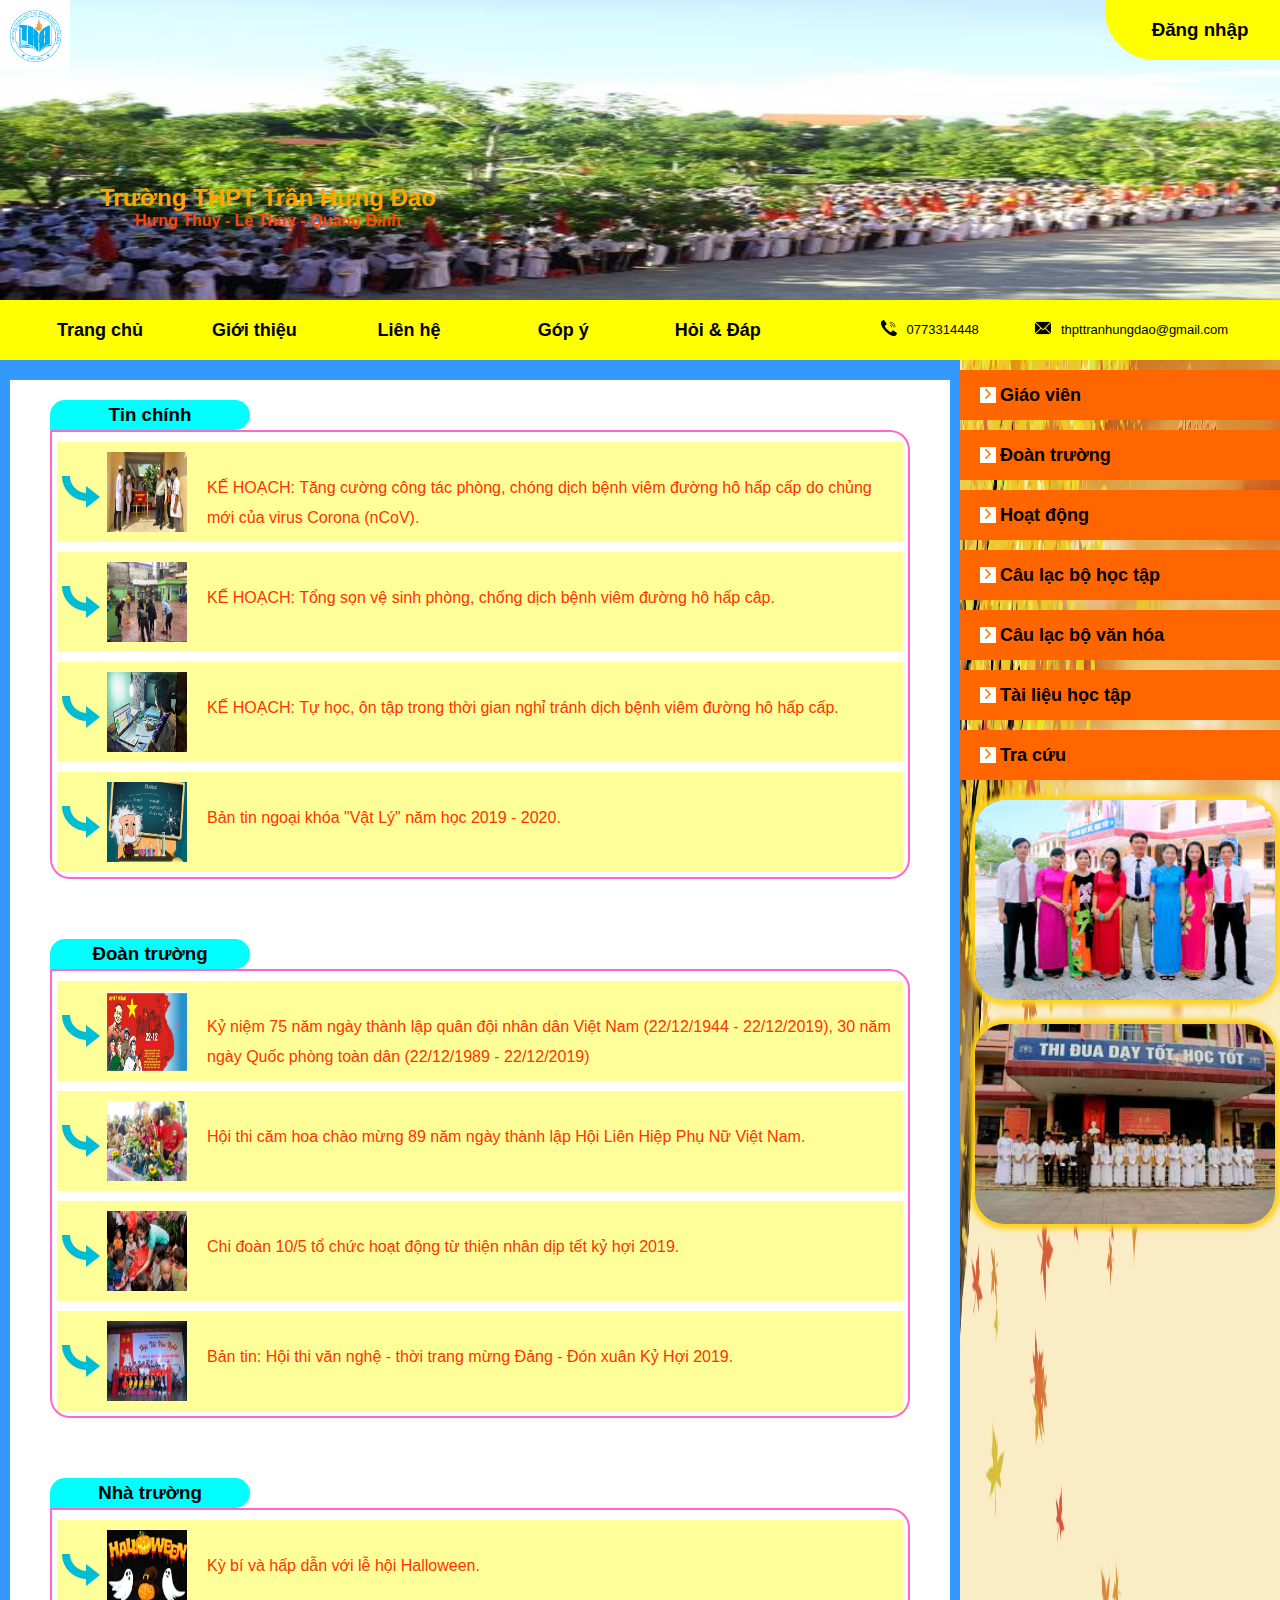
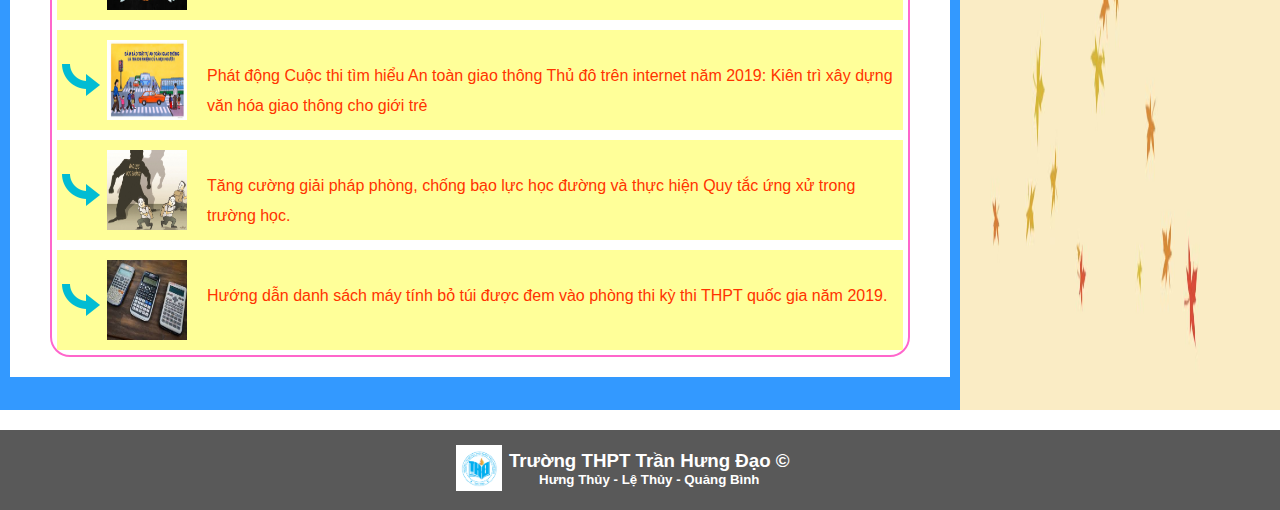
==== XayDungTrang-Web/Assignment/code/index.html @ 72043b34 "Di chuyen vao foder XayDungTrang-Web/" ====
<!DOCTYPE html>
<html lang="en">
<head>
    <meta charset="UTF-8">
    <meta name="viewport" content="width=device-width, initial-scale=1.0">
    <title>Trường THPT Trần Hưng Đạo</title>
    <link rel="icon" href="../image/logo.png">
    <link rel="stylesheet" href="./CSS/index.css">
</head>
<body>
    <header>
        <img id="logo" src="../image/logo.png" alt="logo" width="70px" height="70px">
        <h3>Đăng nhập</h3>
        <div>
            <h2>Trường THPT Trần Hưng Đạo</h2>
            <h4>Hưng Thủy - Lệ Thủy - Quảng Bình</h4>
        </div>
    </header>
    <nav>
        <ul class="menu">
            <li><a href="#">Trang chủ</a> <div></div></li>
            <li><a href="#">Giới thiệu</a> <div></div></li>
            <li><a href="#">Liên hệ</a> <div></div></li>
            <li><a href="#">Góp ý</a> <div></div></li>
            <li><a href="#">Hỏi & Đáp</a> <div></div></li>
         </ul>
        <ul class="contact">
            <li id="special">
                <img src="../image/call.png" alt="" width="16px" height="16px">
                <p>0773314448</p>
            </li>
            <li>
                <img src="../image/email.png" alt=""  width="16px" height="16px">
                <p>thpttranhungdao@gmail.com</p>
            </li>
        </ul>
    </nav>
    <article>
       <div class="box-contents">
            <div class="box-content">
                <h3>Tin chính</h3>
                <ul class="content">
                    <li>
                        <a href="#">
                            <img src="/Assignment/image/1new.jpg" alt="" width="80px" height="80px">
                            <p>KẾ HOẠCH: Tăng cường công tác phòng, chóng dịch bệnh 
                                viêm đường hô hấp cấp do chủng mới của virus Corona (nCoV).</p>
                        </a>
                    </li>   
                    <li>
                        <a href="#">
                            <img src="/Assignment/image/2news.jpg" alt="" width="80px" height="80px">
                            <p>KẾ HOẠCH: Tổng sọn vệ sinh phòng, chống dịch bệnh viêm đường 
                                hô hấp câp.</p>
                        </a>
                    </li>
                    <li>
                        <a href="#">
                            <img src="/Assignment/image/3new.jpg" alt="" width="80px" height="80px">
                            <p>KẾ HOẠCH: Tự học, ôn tập trong thời gian nghỉ tránh dịch bệnh
                                viêm đường hô hấp cấp.</p>
                        </a>
                    </li>
                    <li>
                        <a href="#">
                            <img src="/Assignment/image/4new.jpg" alt="" width="80px" height="80px">
                            <p>Bản tin ngoại khóa "Vật Lý" năm học 2019 - 2020.</p>
                        </a>
                    </li>   
                </ul>
            </div>
            <div class="box-content">
                <h3>Đoàn trường</h3>
                <ul class="content">
                    <li>
                        <a href="#">
                            <img src="/Assignment/image/5new.jpg" alt="" width="80px" height="80px">
                           <p> Kỷ niệm 75 năm ngày thành lập quân đội nhân dân Việt Nam (22/12/1944 - 22/12/2019),
                            30 năm ngày Quốc phòng toàn dân (22/12/1989 - 22/12/2019)</p>
                        </a>
                    </li>   
                    <li>
                        <a href="#">
                            <img src="/Assignment/image/6new.jpg" alt="" width="80px" height="80px">
                            <p>Hội thi căm hoa chào mừng 89 năm ngày thành lập Hội Liên Hiệp Phụ Nữ Việt Nam.</p>
                        </a>
                    </li>
                    <li>
                        <a href="#">
                            <img src="/Assignment/image/7new.jpg" alt="" width="80px" height="80px">
                            <p>Chi đoàn 10/5 tổ chức hoạt động từ thiện nhân dịp tết kỷ hợi 2019.</p>
                        </a>
                    </li>
                    <li>
                        <a href="#">
                            <img src="/Assignment/image/8new.jpg" alt="" width="80px" height="80px">
                            <p>Bản tin: Hội thi văn nghệ -  thời trang mừng Đảng - Đón xuân Kỷ Hợi 2019.</p>
                        </a>
                    </li>   
                </ul>
            </div>
       
            <div class="box-content">
                <h3>Nhà trường</h3>
                <ul class="content">
                    <li>
                        <a href="#">
                            <img src="/Assignment/image/9new.jpg" alt="" width="80px" height="80px">
                            <p>Kỳ bí và hấp dẫn với lễ hội Halloween.</p>
                        </a>
                    </li>   
                    <li>
                        <a href="#">
                            <img src="/Assignment/image/10new.jpg" alt="" width="80px" height="80px">
                            <p>Phát động Cuộc thi tìm hiểu An toàn giao thông Thủ đô trên internet
                                năm 2019: Kiên trì xây dựng văn hóa giao thông cho giới trẻ</p>
                        </a>
                    </li>
                    <li>
                        <a href="#">
                            <img src="/Assignment/image/11new.jpg" alt="" width="80px" height="80px">
                            <p>Tăng cường giải pháp phòng, chống bạo lực học đường và thực hiện Quy tắc
                                ứng xử trong trường học.</p>
                        </a>
                    </li>
                    <li>
                        <a href="#">
                            <img src="/Assignment/image/12new.jpg" alt="" width="80px" height="80px">
                            <p>Hướng dẫn danh sách máy tính bỏ túi được đem vào phòng thi kỳ thi THPT quốc 
                                gia năm 2019.</p>

                        </a>
                    </li>   
                </ul>
            </div>
       </div>
    </article>
    <aside>
        <ul >
            <li><a href="#">Giáo viên</a></li>
            <li><a href="#">Đoàn trường</a></li>
            <li><a href="#">Hoạt động</a></li>
            <li><a href="#">Câu lạc bộ học tập</a></li>
            <li><a href="#">Câu lạc bộ văn hóa</a></li>
            <li><a href="#">Tài liệu học tập</a></li>
            <li><a href="#">Tra cứu</a></li>
        </ul>
        <div>
            <img src="/Assignment/image/download.jpg" alt="" width="300px" height="200px">
            <img src="/Assignment/image/download (1).jpg" alt="" width="300px" height="200px">
        </div>
    </aside>
    <footer>
        <div>
                <img src="/Assignment/image/logo.png" alt="" width="46px" height="46px">
                <div>
                        <h3>Trường THPT Trần Hưng Đạo       ©</h3>
                        <h5>Hưng Thủy - Lệ Thủy - Quảng Bình</h5>
            </div>
        </div>
    </footer>
</body>
</html>
---- XayDungTrang-Web/Assignment/code/CSS/index.css ----
body{
    /* height: auto; */
    margin: 0px;
    padding: 0px;
    height: 2110px;
    font-family: Arial, Helvetica, sans-serif;
    position: relative;
}
/* Font */
a,h2,h3,h4,h5{
    font-family: Arial, Helvetica, sans-serif;
}

/*-----------------------Header------------------------------- */
header{
    background: url("/Assignment/image/header_image.jpg");
    background-size: 100% 100%;
    height: 300px;
    margin: 0px;
    padding: 0px;
    position: relative;
}
header>h3{
    background-color: yellow;
    line-height: 50px;
    width: 150px;
    text-align: center;
    margin: 0px;
    padding: 5px;
    padding-left: 20px;
    border-bottom-left-radius: 50px;
    position: absolute;
    right: 0px;
    top: 0px;
}
header>img{
    margin: 0px;
    padding: 0px;
    position: absolute;
    top: 0px;
    left: 0px;
}
header>div{
    text-align: center;
    position: absolute;
    bottom: 70px;
    left: 100px;
}
header>div>h2{
    margin: 0px;
    padding: 0px;
    font-weight: bolder;
    color: orange;
    font-size: x-large;
}
header>div>h4{
    padding: 0px;
    margin: 0px;
    color: orangered;
}

/*-----------------------Nav------------------------------- */
nav{
    background-color: #ffff00;
    margin: 0px;
    padding: 0px;
    height: 60px;
    position: relative;
}
nav>ul.menu{
    margin: 0px;
    padding: 5px;
    padding-left: 40px;
    list-style: none;
    position: absolute;
    top: 0px;
    left: 0px;
}
nav>ul.menu>li{
    margin: 0px;
    margin-right: 30px;
    padding: 10px;
    width: 100px;
    line-height: 30px;
    font-size: large;
    font-weight: bolder;
    display: inline-block;
    text-align: center;
    /* background-color: violet; */
}
nav>ul.menu>li>a{
    text-decoration: none;
    color: black;
}
nav>ul.menu>li:hover>div{
    width: 100px;
    height: 5px;
    background-color: black;
}

nav>ul.menu>li:hover{
    background-color: #e6e600;
    box-shadow: yellowgreen 0px 0px 5px 5px;
    font-size: unset;

}

nav>ul.contact{
    margin: 0px;
    padding: 5px;
    padding-left: 40px;
    list-style: none;
    /* background-color: lightcoral; */
    position: absolute;
    right: 0px;
    top: 0px;
}
nav>ul.contact>li{
    margin: 0px;
    margin-right: 0px;
    padding: 10px;
    width: 240px;
    line-height: 30px;
    font-size: small;
    display: inline-block;
    /* background-color: violet; */
}
nav>ul.contact>li>img{
    margin: 5px 10px;
    padding: 0px;
    clear: both;
    float: left;
}
nav>ul.contact>li>p{
    margin: 0px;
    padding: 0px;
}
nav>ul.contact>li#special>p{
    margin-right: 0px;
    padding-right: 0px;
}
nav>ul.contact>li#special{
    width: 130px;
    /* background-color: lawngreen; */
}
/*-----------------------article------------------------------- */

article{
    float: left;
    background-color: #3399ff;
    width: 75%;
    height: 1650px;
}

article>div.box-contents{
    margin: 0px 10px;
    background-color: white;

}
article>div.box-contents>div.box-content{
    margin: 20px;
    padding: 20px;
    /* background-color: blueviolet; */
}
.box-content>h3{
    margin: 0px;
    padding: 0px;
    background-color: #00ffff;
    line-height: 30px;
    text-align: center;
    width: 200px;
    border-radius: 15px 15px 15px 1px;
}
.box-content>ul{
    margin: 0px;
    padding: 0px;
    list-style: none;
    border: solid #ff66cc 2px;
    border-radius: 20px;
    border-top-left-radius: 1px;
}
.box-content>ul>li{
    margin: 5px;
    padding: 0px;
    display: block;
    background-image: url("/Assignment/image/select.png");
    background-repeat: no-repeat;
    background-position: left;
    background-color: #ffff99;
    position: relative;
    height: 100px
}
.box-content>ul>li>a{
    margin: 10px 50px;
    display: block;
    text-decoration: none;
    color: #ff3300;
}
.box-content>ul>li>a>p{
    /* width: 700px; */
    width: auto;
    line-height: 30px;
    position: absolute;
    top: 15px;
    left: 150px;
}
.box-content>ul>li>a>img{
    margin: 0px;
    padding: 0px;
    position: absolute;
    top: 10px;
    left: 50px;
}
.box-content>ul>li:hover{
    background-color: #ffff66;
}
/*-----------------------aside------------------------------- */

aside{
    float: right;
    width: 25%;
    height: 1650px;
    background-image: url("/Assignment/image/right_image.jpg");
    background-size: 100% 100%;
    background-repeat: no-repeat;
}
aside>ul{
    list-style: none;
    margin: 0px;
    padding: 0px;
}
aside>ul>li{
    display: block;
    margin: 10px 0px;
    padding-left: 20px;
    line-height: 40px;
    background-color: #ff6600;
}
aside>ul>li>a{
    margin: 0px;
    padding: 5px 20px;
    display: block;
    font-size: large;
    font-weight: bold;
    text-decoration: none;
    color: black;
    background: url("/Assignment/image/vMenu.png") no-repeat left;
    background-size: 16px;
}
aside>ul>li>a:hover{
    font-size: x-large;
    background: url("/Assignment/image/hoverVMenu.jpg") no-repeat left;
    background-size: 16px;
}
aside>ul>li:hover{
    background-color: #ffa366;
}
aside>div>img{
    margin: 10px 15px;
    
    border-radius: 30px;
    box-shadow: #ffd11a 0px 0px 5px 5px;
}

/* -----------------------------footer------------------------ */

footer{
    margin: 0px;
    padding: 15px;
    height: 50px;
    width: 98.5%;
    background-color: #595959;
    position: absolute;
    bottom: 0px;
    left: 0px;
}
footer>div{
    /* text-align: center; */
    margin-left: 35%;
    padding: 0px;
    overflow: auto;
    /* background-color: violet; */
}
footer>div>img{
    margin: 0px;
    padding: 0px;
    color: white;
    float: left;
}
footer>div>div{
    margin-left: 40px;
    margin-top:5px ;
    /* background-color: wheat; */
    width: 300px;
    text-align: center;
}
footer>div>div>h3{
    margin: 0px;
    padding: 0px;
    color: white;
}
footer>div>div>h5{
    margin: 0px;
    padding: 0px;
    color: white;
}
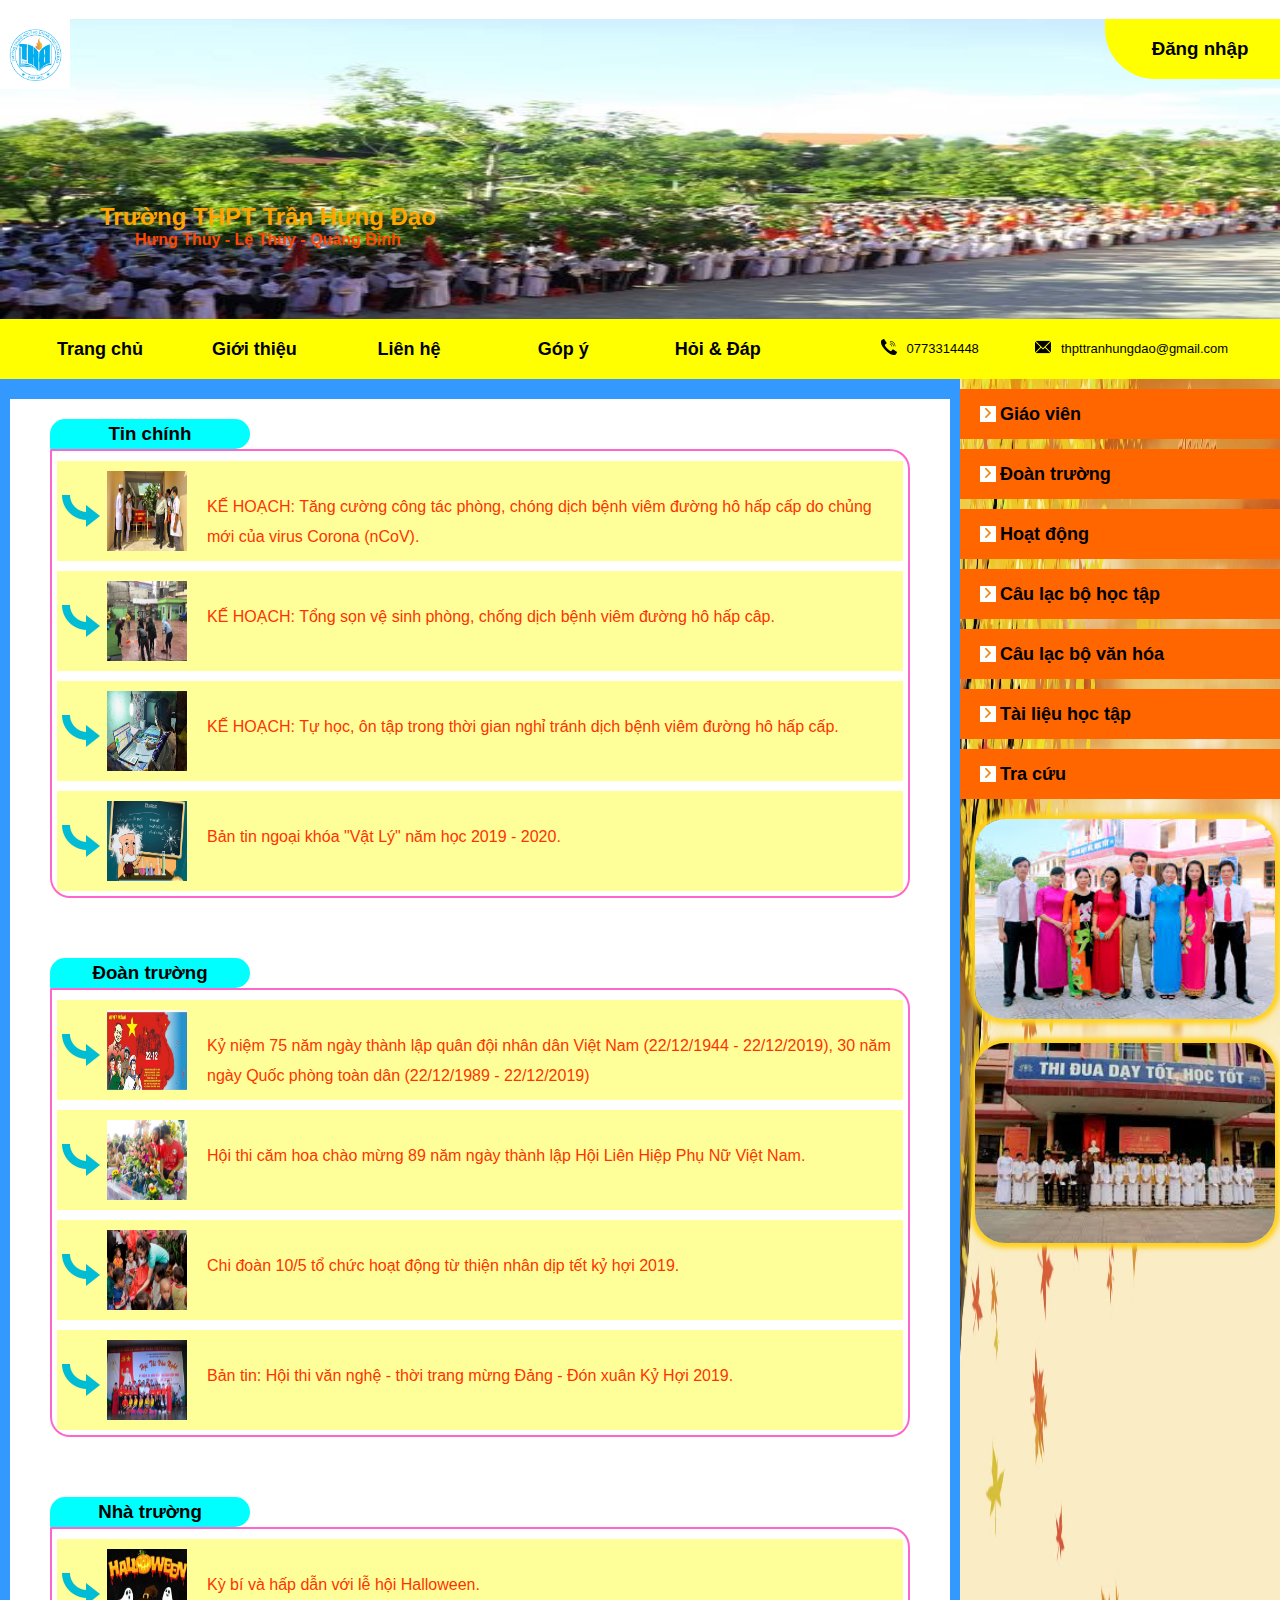
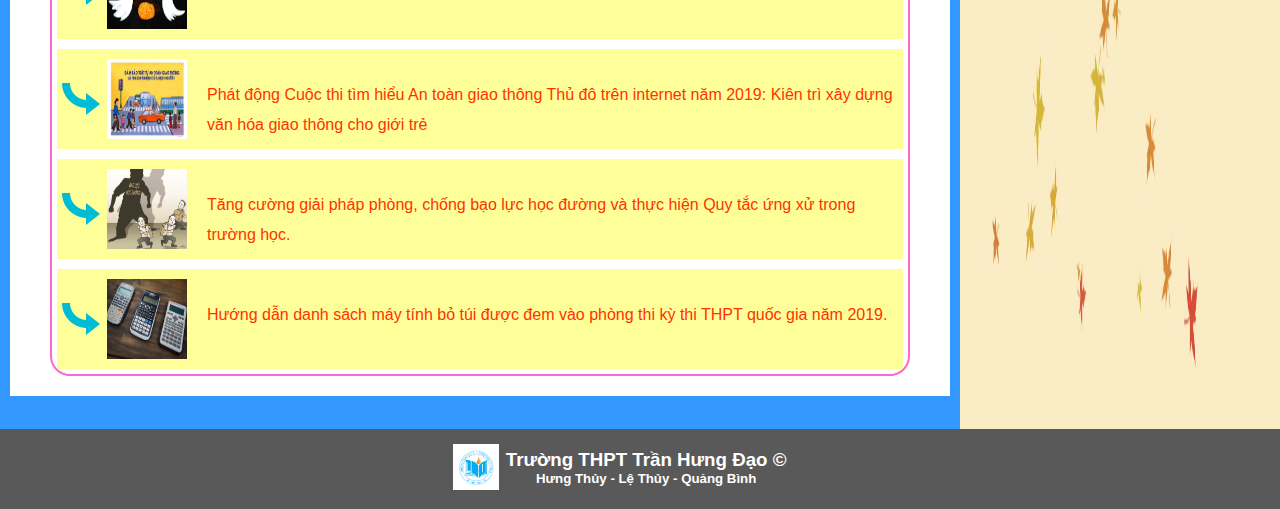
==== commit 2ccf39e9: "Fix: image not found" ====
--- a/XayDungTrang-Web/Assignment/code/index.html
+++ b/XayDungTrang-Web/Assignment/code/index.html
@@ -4,13 +4,13 @@
     <meta charset="UTF-8">
     <meta name="viewport" content="width=device-width, initial-scale=1.0">
     <title>Trường THPT Trần Hưng Đạo</title>
-    <link rel="icon" href="../image/logo.png">
+    <link rel="icon" href="./image/logo.png">
     <link rel="stylesheet" href="./CSS/index.css">
 </head>
 <body>
     <header>
-        <img id="logo" src="../image/logo.png" alt="logo" width="70px" height="70px">
-        <h3>Đăng nhập</h3>
+        <img id="logo" src="./image/logo.png" alt="logo" width="70px" height="70px">
+        <h3><a href="#">Đăng nhập</a></h3>
         <div>
             <h2>Trường THPT Trần Hưng Đạo</h2>
             <h4>Hưng Thủy - Lệ Thủy - Quảng Bình</h4>
@@ -26,11 +26,11 @@
          </ul>
         <ul class="contact">
             <li id="special">
-                <img src="../image/call.png" alt="" width="16px" height="16px">
+                <img src="./image/call.png" alt="" width="16px" height="16px">
                 <p>0773314448</p>
             </li>
             <li>
-                <img src="../image/email.png" alt=""  width="16px" height="16px">
+                <img src="./image/email.png" alt=""  width="16px" height="16px">
                 <p>thpttranhungdao@gmail.com</p>
             </li>
         </ul>
@@ -42,28 +42,28 @@
                 <ul class="content">
                     <li>
                         <a href="#">
-                            <img src="/Assignment/image/1new.jpg" alt="" width="80px" height="80px">
+                            <img src="./image/1new.jpg" alt="" width="80px" height="80px">
                             <p>KẾ HOẠCH: Tăng cường công tác phòng, chóng dịch bệnh 
                                 viêm đường hô hấp cấp do chủng mới của virus Corona (nCoV).</p>
                         </a>
                     </li>   
                     <li>
                         <a href="#">
-                            <img src="/Assignment/image/2news.jpg" alt="" width="80px" height="80px">
+                            <img src="./image/2news.jpg" alt="" width="80px" height="80px">
                             <p>KẾ HOẠCH: Tổng sọn vệ sinh phòng, chống dịch bệnh viêm đường 
                                 hô hấp câp.</p>
                         </a>
                     </li>
                     <li>
                         <a href="#">
-                            <img src="/Assignment/image/3new.jpg" alt="" width="80px" height="80px">
+                            <img src="./image/3new.jpg" alt="" width="80px" height="80px">
                             <p>KẾ HOẠCH: Tự học, ôn tập trong thời gian nghỉ tránh dịch bệnh
                                 viêm đường hô hấp cấp.</p>
                         </a>
                     </li>
                     <li>
                         <a href="#">
-                            <img src="/Assignment/image/4new.jpg" alt="" width="80px" height="80px">
+                            <img src="./image/4new.jpg" alt="" width="80px" height="80px">
                             <p>Bản tin ngoại khóa "Vật Lý" năm học 2019 - 2020.</p>
                         </a>
                     </li>   
@@ -74,26 +74,26 @@
                 <ul class="content">
                     <li>
                         <a href="#">
-                            <img src="/Assignment/image/5new.jpg" alt="" width="80px" height="80px">
+                            <img src="./image/5new.jpg" alt="" width="80px" height="80px">
                            <p> Kỷ niệm 75 năm ngày thành lập quân đội nhân dân Việt Nam (22/12/1944 - 22/12/2019),
                             30 năm ngày Quốc phòng toàn dân (22/12/1989 - 22/12/2019)</p>
                         </a>
                     </li>   
                     <li>
                         <a href="#">
-                            <img src="/Assignment/image/6new.jpg" alt="" width="80px" height="80px">
+                            <img src="./image/6new.jpg" alt="" width="80px" height="80px">
                             <p>Hội thi căm hoa chào mừng 89 năm ngày thành lập Hội Liên Hiệp Phụ Nữ Việt Nam.</p>
                         </a>
                     </li>
                     <li>
                         <a href="#">
-                            <img src="/Assignment/image/7new.jpg" alt="" width="80px" height="80px">
+                            <img src="./image/7new.jpg" alt="" width="80px" height="80px">
                             <p>Chi đoàn 10/5 tổ chức hoạt động từ thiện nhân dịp tết kỷ hợi 2019.</p>
                         </a>
                     </li>
                     <li>
                         <a href="#">
-                            <img src="/Assignment/image/8new.jpg" alt="" width="80px" height="80px">
+                            <img src="./image/8new.jpg" alt="" width="80px" height="80px">
                             <p>Bản tin: Hội thi văn nghệ -  thời trang mừng Đảng - Đón xuân Kỷ Hợi 2019.</p>
                         </a>
                     </li>   
@@ -105,27 +105,27 @@
                 <ul class="content">
                     <li>
                         <a href="#">
-                            <img src="/Assignment/image/9new.jpg" alt="" width="80px" height="80px">
+                            <img src="./image/9new.jpg" alt="" width="80px" height="80px">
                             <p>Kỳ bí và hấp dẫn với lễ hội Halloween.</p>
                         </a>
                     </li>   
                     <li>
                         <a href="#">
-                            <img src="/Assignment/image/10new.jpg" alt="" width="80px" height="80px">
+                            <img src="./image/10new.jpg" alt="" width="80px" height="80px">
                             <p>Phát động Cuộc thi tìm hiểu An toàn giao thông Thủ đô trên internet
                                 năm 2019: Kiên trì xây dựng văn hóa giao thông cho giới trẻ</p>
                         </a>
                     </li>
                     <li>
                         <a href="#">
-                            <img src="/Assignment/image/11new.jpg" alt="" width="80px" height="80px">
+                            <img src="./image/11new.jpg" alt="" width="80px" height="80px">
                             <p>Tăng cường giải pháp phòng, chống bạo lực học đường và thực hiện Quy tắc
                                 ứng xử trong trường học.</p>
                         </a>
                     </li>
                     <li>
                         <a href="#">
-                            <img src="/Assignment/image/12new.jpg" alt="" width="80px" height="80px">
+                            <img src="./image/12new.jpg" alt="" width="80px" height="80px">
                             <p>Hướng dẫn danh sách máy tính bỏ túi được đem vào phòng thi kỳ thi THPT quốc 
                                 gia năm 2019.</p>
 
@@ -146,13 +146,13 @@
             <li><a href="#">Tra cứu</a></li>
         </ul>
         <div>
-            <img src="/Assignment/image/download.jpg" alt="" width="300px" height="200px">
-            <img src="/Assignment/image/download (1).jpg" alt="" width="300px" height="200px">
+            <img src="./image/download.jpg" alt="" width="300px" height="200px">
+            <img src="./image/download (1).jpg" alt="" width="300px" height="200px">
         </div>
     </aside>
     <footer>
         <div>
-                <img src="/Assignment/image/logo.png" alt="" width="46px" height="46px">
+                <img src="./image/logo.png" alt="" width="46px" height="46px">
                 <div>
                         <h3>Trường THPT Trần Hưng Đạo       ©</h3>
                         <h5>Hưng Thủy - Lệ Thủy - Quảng Bình</h5>
--- a/XayDungTrang-Web/Assignment/code/CSS/index.css
+++ b/XayDungTrang-Web/Assignment/code/CSS/index.css
@@ -2,7 +2,7 @@
     /* height: auto; */
     margin: 0px;
     padding: 0px;
-    height: 2110px;
+    height: 2090px;
     font-family: Arial, Helvetica, sans-serif;
     position: relative;
 }
@@ -13,18 +13,20 @@
 
 /*-----------------------Header------------------------------- */
 header{
-    background: url("/Assignment/image/header_image.jpg");
+    background: url("../image/header_image.jpg");
     background-size: 100% 100%;
     height: 300px;
     margin: 0px;
     padding: 0px;
     position: relative;
 }
-header>h3{
+header>h3>a{
     background-color: yellow;
     line-height: 50px;
     width: 150px;
     text-align: center;
+    text-decoration: none;
+    color: black;
     margin: 0px;
     padding: 5px;
     padding-left: 20px;
@@ -183,7 +185,7 @@
     margin: 5px;
     padding: 0px;
     display: block;
-    background-image: url("/Assignment/image/select.png");
+    background-image: url("../image/select.png");
     background-repeat: no-repeat;
     background-position: left;
     background-color: #ffff99;
@@ -220,7 +222,7 @@
     float: right;
     width: 25%;
     height: 1650px;
-    background-image: url("/Assignment/image/right_image.jpg");
+    background-image: url("../image/right_image.jpg");
     background-size: 100% 100%;
     background-repeat: no-repeat;
 }
@@ -244,12 +246,12 @@
     font-weight: bold;
     text-decoration: none;
     color: black;
-    background: url("/Assignment/image/vMenu.png") no-repeat left;
+    background: url("../image/vMenu.png") no-repeat left;
     background-size: 16px;
 }
 aside>ul>li>a:hover{
     font-size: x-large;
-    background: url("/Assignment/image/hoverVMenu.jpg") no-repeat left;
+    background: url("../image/hoverVMenu.jpg") no-repeat left;
     background-size: 16px;
 }
 aside>ul>li:hover{
@@ -268,7 +270,7 @@
     margin: 0px;
     padding: 15px;
     height: 50px;
-    width: 98.5%;
+    width: 97.8%;
     background-color: #595959;
     position: absolute;
     bottom: 0px;
